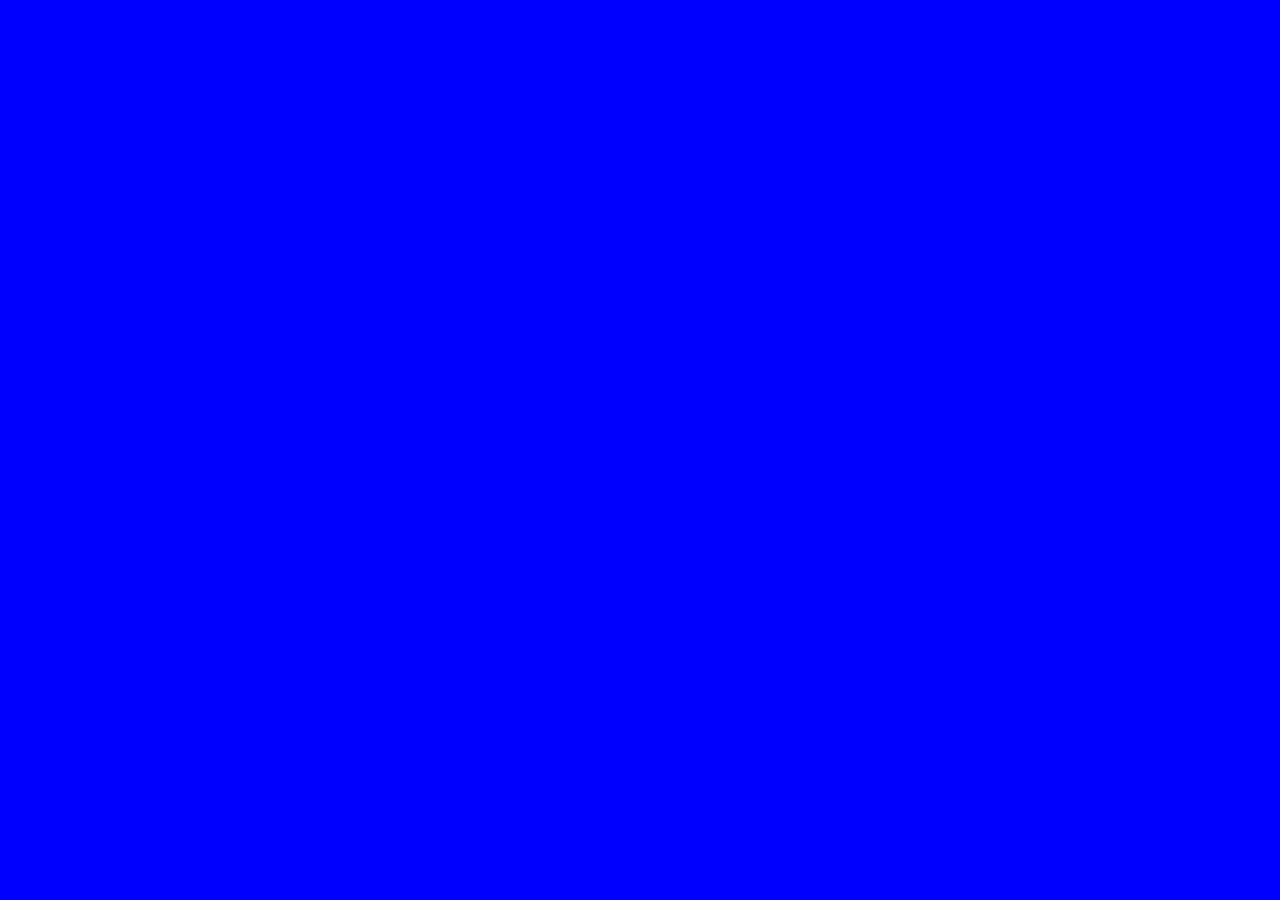
==== Lab2/mostlaDay.html @ cc9eda8d "Add files via upload" ====
<!DOCTYPE html>
<html lang="en">
<head>
    <meta charset="UTF-8">
    <meta name="viewport" content="width=device-width, initial-scale=1.0">
    <title>mostlaDay</title>
</head>
<body style="background-color: blue;">
    
</body>
</html>
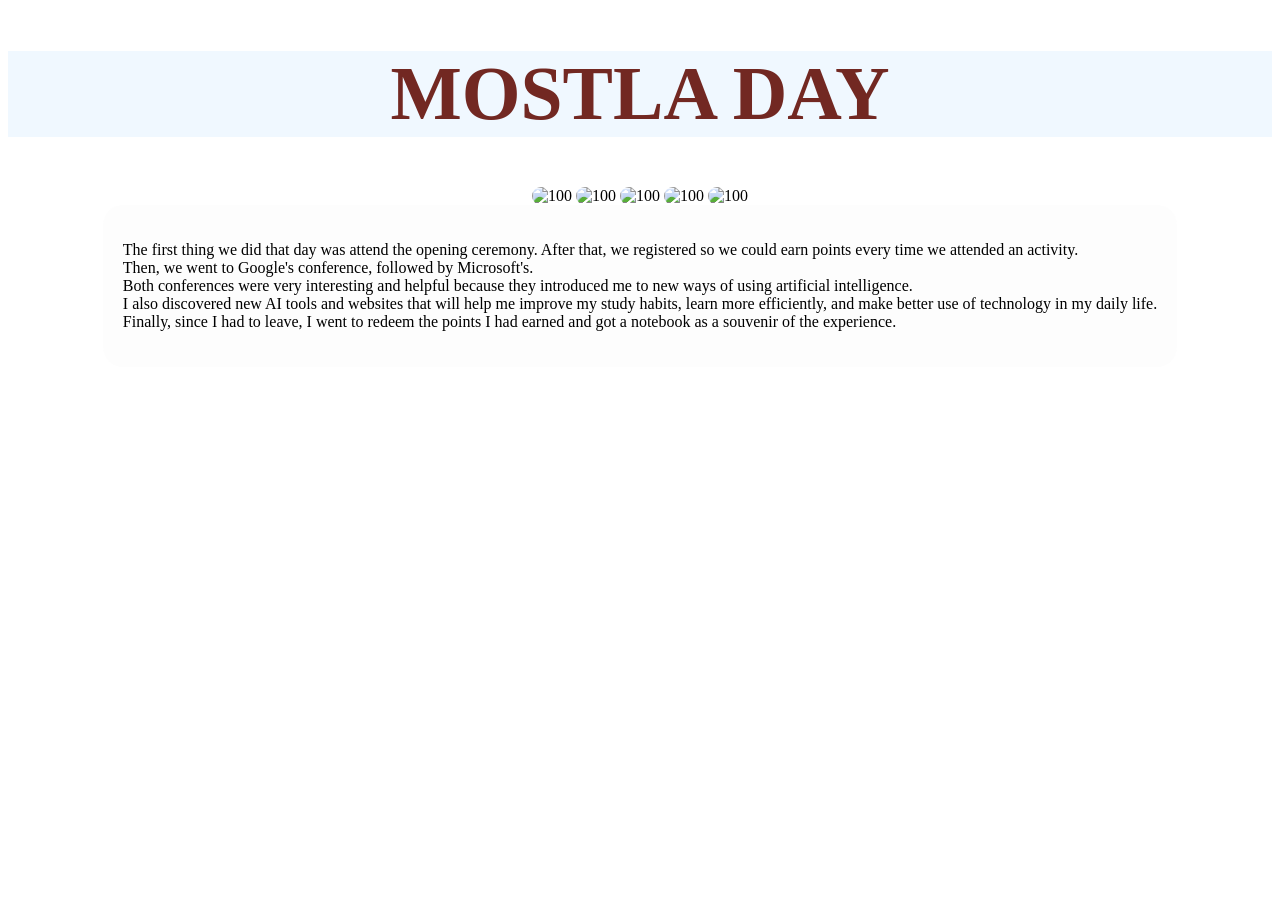
==== commit e82c6a53: "Add files via upload" ====
--- a/Lab2/mostlaDay.html
+++ b/Lab2/mostlaDay.html
@@ -5,7 +5,23 @@
     <meta name="viewport" content="width=device-width, initial-scale=1.0">
     <title>mostlaDay</title>
 </head>
-<body style="background-color: blue;">
-    
+<body style="background-image: url(https://i.pinimg.com/736x/d2/0f/5d/d20f5ddb31531e9dcc41206df3e46c18.jpg);">
+    <h1 style="color:rgb(114, 40, 34); font-size: 2cm; text-align: center; font-family: 'Times New Roman', Times, serif; padding: 0; background-color: aliceblue;">MOSTLA DAY</h1>
+    <div style="text-align: center;">
+    <img src="C:\Users\Ricardo Calzada\Downloads\WhatsApp Image 2026-10-14 at 11.13.40.jpeg" alt="100" width="400"; style="border-radius: 0.5cm;">
+    <img src="C:\Users\Ricardo Calzada\Downloads\WhatsApp Image 2026-10-13 at 14.30.11.jpeg" alt="100" width="270"; style="border-radius: 0.5cm;">
+    <img src="C:\Users\Ricardo Calzada\Downloads\WhatsApp Image 2026-10-14 at 11.13.40 (2).jpeg" alt="100" width="400"; style="border-radius: 0.5cm;">
+    <img src="C:\Users\Ricardo Calzada\Downloads\WhatsApp Image 2026-10-14 at 11.13.41.jpeg" alt="100" width="270"; style="border-radius: 0.5cm;">
+    <img src="C:\Users\Ricardo Calzada\Downloads\WhatsApp Image 2026-10-14 at 11.13.40 (1).jpeg" alt="100" width="400"; style="border-radius: 0.5cm;">
+    </div>
+        <div style="background-color: rgba(253, 253, 253, 0.7); padding: 20px; width: fit-content; margin: 0 auto; border-radius: 20px;">
+        <p>
+           The first thing we did that day was attend the opening ceremony. After that, we registered so we could earn points every time we attended an activity. 
+           <br>Then, we went to Google's conference, followed by Microsoft's.
+           <br>Both conferences were very interesting and helpful because they introduced me to new ways of using artificial intelligence. 
+           <br>I also discovered new AI tools and websites that will help me improve my study habits, learn more efficiently, and make better use of technology in my daily life.
+           <br>Finally, since I had to leave, I went to redeem the points I had earned and got a notebook as a souvenir of the experience.
+        </p>
+        </div>
 </body>
 </html>
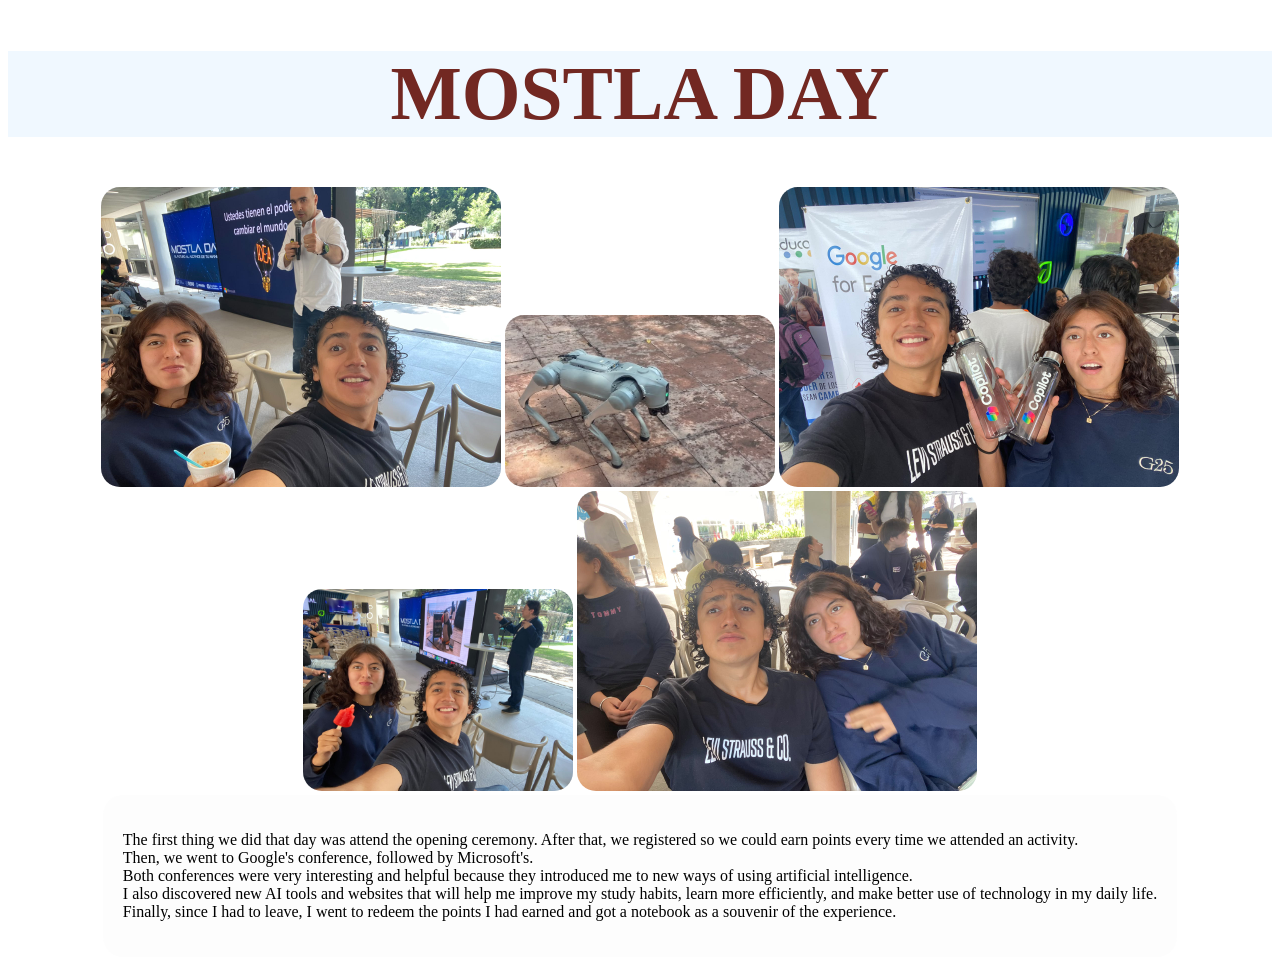
==== commit 4590cd0c: "Add files via upload" ====
--- a/Lab2/mostlaDay.html
+++ b/Lab2/mostlaDay.html
@@ -8,11 +8,11 @@
 <body style="background-image: url(https://i.pinimg.com/736x/d2/0f/5d/d20f5ddb31531e9dcc41206df3e46c18.jpg);">
     <h1 style="color:rgb(114, 40, 34); font-size: 2cm; text-align: center; font-family: 'Times New Roman', Times, serif; padding: 0; background-color: aliceblue;">MOSTLA DAY</h1>
     <div style="text-align: center;">
-    <img src="C:\Users\Ricardo Calzada\Downloads\WhatsApp Image 2026-10-14 at 11.13.40.jpeg" alt="100" width="400"; style="border-radius: 0.5cm;">
-    <img src="C:\Users\Ricardo Calzada\Downloads\WhatsApp Image 2026-10-13 at 14.30.11.jpeg" alt="100" width="270"; style="border-radius: 0.5cm;">
-    <img src="C:\Users\Ricardo Calzada\Downloads\WhatsApp Image 2026-10-14 at 11.13.40 (2).jpeg" alt="100" width="400"; style="border-radius: 0.5cm;">
-    <img src="C:\Users\Ricardo Calzada\Downloads\WhatsApp Image 2026-10-14 at 11.13.41.jpeg" alt="100" width="270"; style="border-radius: 0.5cm;">
-    <img src="C:\Users\Ricardo Calzada\Downloads\WhatsApp Image 2026-10-14 at 11.13.40 (1).jpeg" alt="100" width="400"; style="border-radius: 0.5cm;">
+    <img src="foto1.jpeg" alt="100" width="400"; style="border-radius: 0.5cm;">
+    <img src="foto2.jpeg" alt="100" width="270"; style="border-radius: 0.5cm;">
+    <img src="foto3.jpeg" alt="100" width="400"; style="border-radius: 0.5cm;">
+    <img src="foto4.jpeg" alt="100" width="270"; style="border-radius: 0.5cm;">
+    <img src="foto5.jpeg" alt="100" width="400"; style="border-radius: 0.5cm;">
     </div>
         <div style="background-color: rgba(253, 253, 253, 0.7); padding: 20px; width: fit-content; margin: 0 auto; border-radius: 20px;">
         <p>
